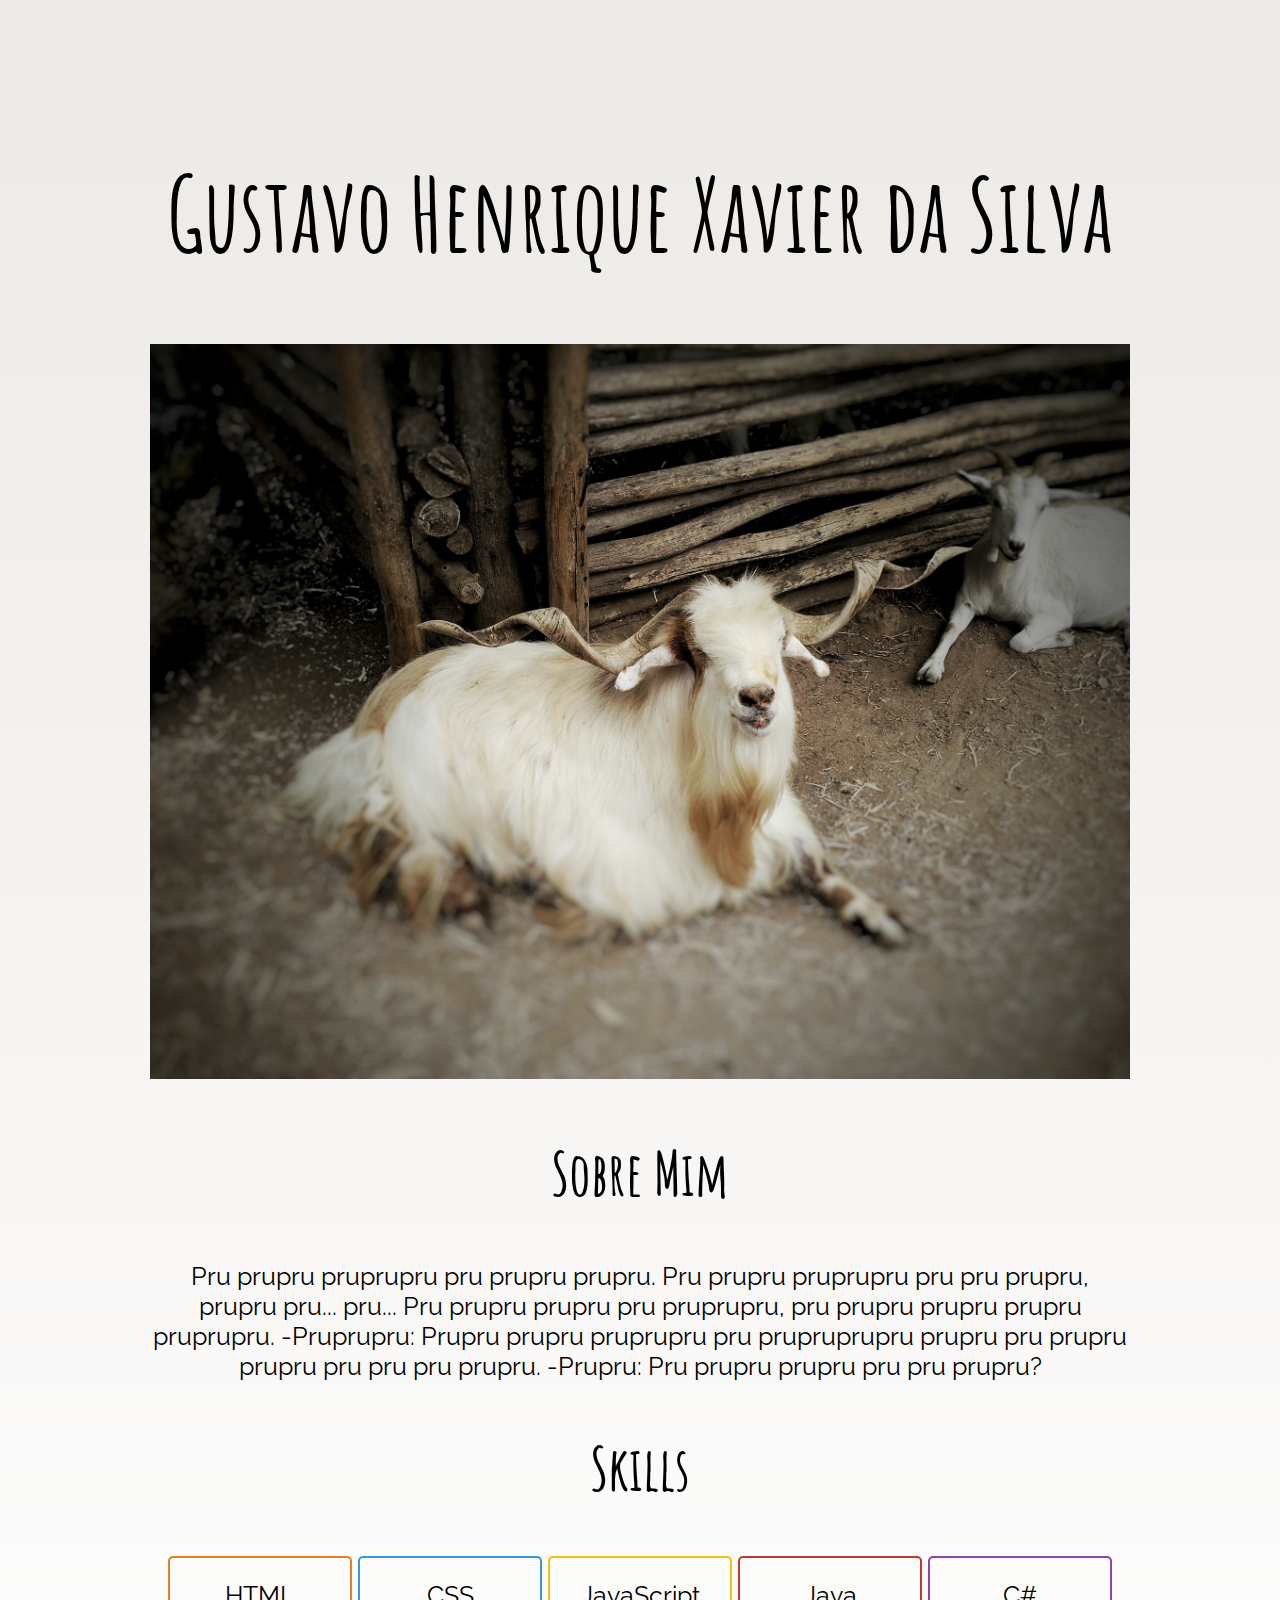
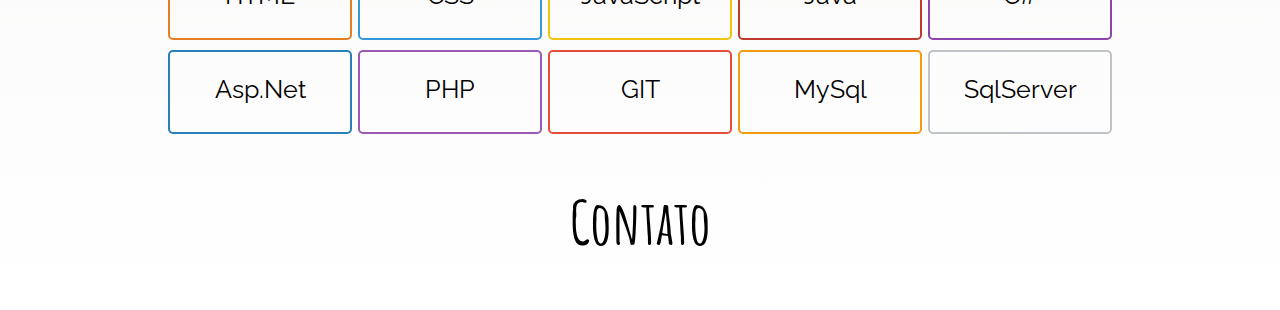
==== alternative.html @ 0ba32fb2 "Update 1.4" ====
<!Doctype html>
<html>

<head>
    <!-- Meta -->
    <meta charset="utf-8" />
    <meta http-equiv="X-UA-Compatible" content="IE=edge,chrome=1" />
    <meta name="viewport" content="width=device-width, initial-scale=1.0, maximum-scale=1.0">

    <title>Gustavo da Silva</title>


</head>

<body>
    <div class="center">
        <div class="title">
            <h1>Gustavo Henrique Xavier da Silva</h1>
        </div>
        <div class="box">
            <img src="./assets/images/bode.jpeg" class="imagem" />
        </div>
        <div class="subtitle">
            <h2>Sobre Mim</h2>
        </div>
        <div class="content">
            <p>Pru prupru pruprupru pru prupru prupru. Pru prupru pruprupru pru pru prupru, prupru pru... pru... Pru prupru prupru pru pruprupru, pru prupru prupru prupru pruprupru. -Pruprupru: Prupru prupru pruprupru pru prupruprupru prupru pru prupru prupru
                pru pru pru prupru. -Prupru: Pru prupru prupru pru pru prupru?
            </p>
        </div>
        <div class="subtitle">
            <h2>Skills</h2>
        </div>
        <div class="content">
            <div class="card html">
                <div class="cardtext">
                    HTML
                </div>
            </div>
            <div class="card css">
                <div class="cardtext">
                    CSS
                </div>
            </div>
            <div class="card js">
                <div class="cardtext">
                    JavaScript
                </div>
            </div>
            <div class="card java">
                <div class="cardtext">
                    Java
                </div>
            </div>
            <div class="card csharp">
                <div class="cardtext">
                    C#
                </div>
            </div>
        </div>
        <div class="content second-line">
            <div class="card aspnet">
                <div class="cardtext">
                    Asp.Net
                </div>
            </div>
            <div class="card php">
                <div class="cardtext">
                    PHP
                </div>
            </div>
            <div class="card git">
                <div class="cardtext">
                    GIT
                </div>
            </div>
            <div class="card mysql">
                <div class="cardtext">
                    MySql
                </div>
            </div>
            <div class="card sqlserver">
              <div class="cardtext">
                SqlServer
              </div>
            </div>
        </div>
        <div class="subtitle">
            <h2>Contato</h2>
        </div>
    </div>
    <!-- Stylesheet -->
    <link rel="stylesheet" type="text/css" href="./assets/css/alternative.css">
    <link href="https://fonts.googleapis.com/css?family=Amatic+SC|Raleway" rel="stylesheet">
    <!-- Script -->
    <script src="https://cdnjs.cloudflare.com/ajax/libs/jquery/3.1.1/jquery.min.js"></script>
</body>

</html>
---- assets/css/alternative.css ----
body {
    font-family: 'Raleway', sans-serif;
    background: -webkit-linear-gradient(0deg, rgb(255, 255, 255), rgb(236, 233, 230));
    background: linear-gradient(0deg, rgb(255, 255, 255), rgb(236, 233, 230));
    margin-right: auto;
    margin-left: auto;
    font-size: 25px;
}

.center {
    max-width: 980px;
    margin: auto;
}

.title {
    margin-right: auto;
    margin-left: auto;
    margin-top: 150px;
    width: 100%;
    height: 100%;
    font-family: 'Amatic SC', cursive;
    text-align: center;
    font-size: 50px;
}

.box {
    margin-right: auto;
    margin-left: auto;
    width: 100%;
    height: 100%;
    text-align: center;
}

.box>.imagem {
    max-width: 100%;
    max-height: 100%
}

.subtitle {
    font-family: 'Amatic SC', cursive;
    text-align: center;
    font-size: 40px;
}

.content{
  text-align: center;
}

.second-line{
  margin-top: 1%;
}

.cardtext{
  width: 100%;
  margin-top: 12%;
}

.cardtext .span{
  vertical-align: middle;
}

.card {
    display: inline-flex;
    width: 180px;
    height: 80px;
    transition: 0.3s;
    border: 2px solid;
    border-radius: 5px;
    text-align: center;
}

.card.html{
  border-color: #e67e22;
}

.card.html:hover{
  background-color: #e67e22;
}

.card.css{
  border-color: #3498db;
}

.card.css:hover{
  background-color: #3498db;
}

.card.js{
  border-color: #f1c40f;
}

.card.js:hover{
  background-color: #f1c40f;
}

.card.java{
  border-color: #c0392b;
}

.card.java:hover{
  background-color: #c0392b;
}

.card.csharp{
  border-color: #8e44ad;
}

.card.csharp:hover{
  background-color: #8e44ad;
}

.card.aspnet{
  border-color: #2980b9;
}

.card.aspnet:hover{
  background-color: #2980b9;
}

.card.php{
  border-color: #9b59b6;
}

.card.php:hover{
  background-color: #9b59b6;
}

.card.git{
  border-color: #e74c3c;
}

.card.git:hover{
  background-color: #e74c3c;
}

.card.mysql{
  border-color: #f39c12;
}

.card.mysql:hover{
  background-color: #f39c12;
}

.card.sqlserver{
  border-color: #bdc3c7;
}

.card.sqlserver:hover{
  background-color: #bdc3c7;
}
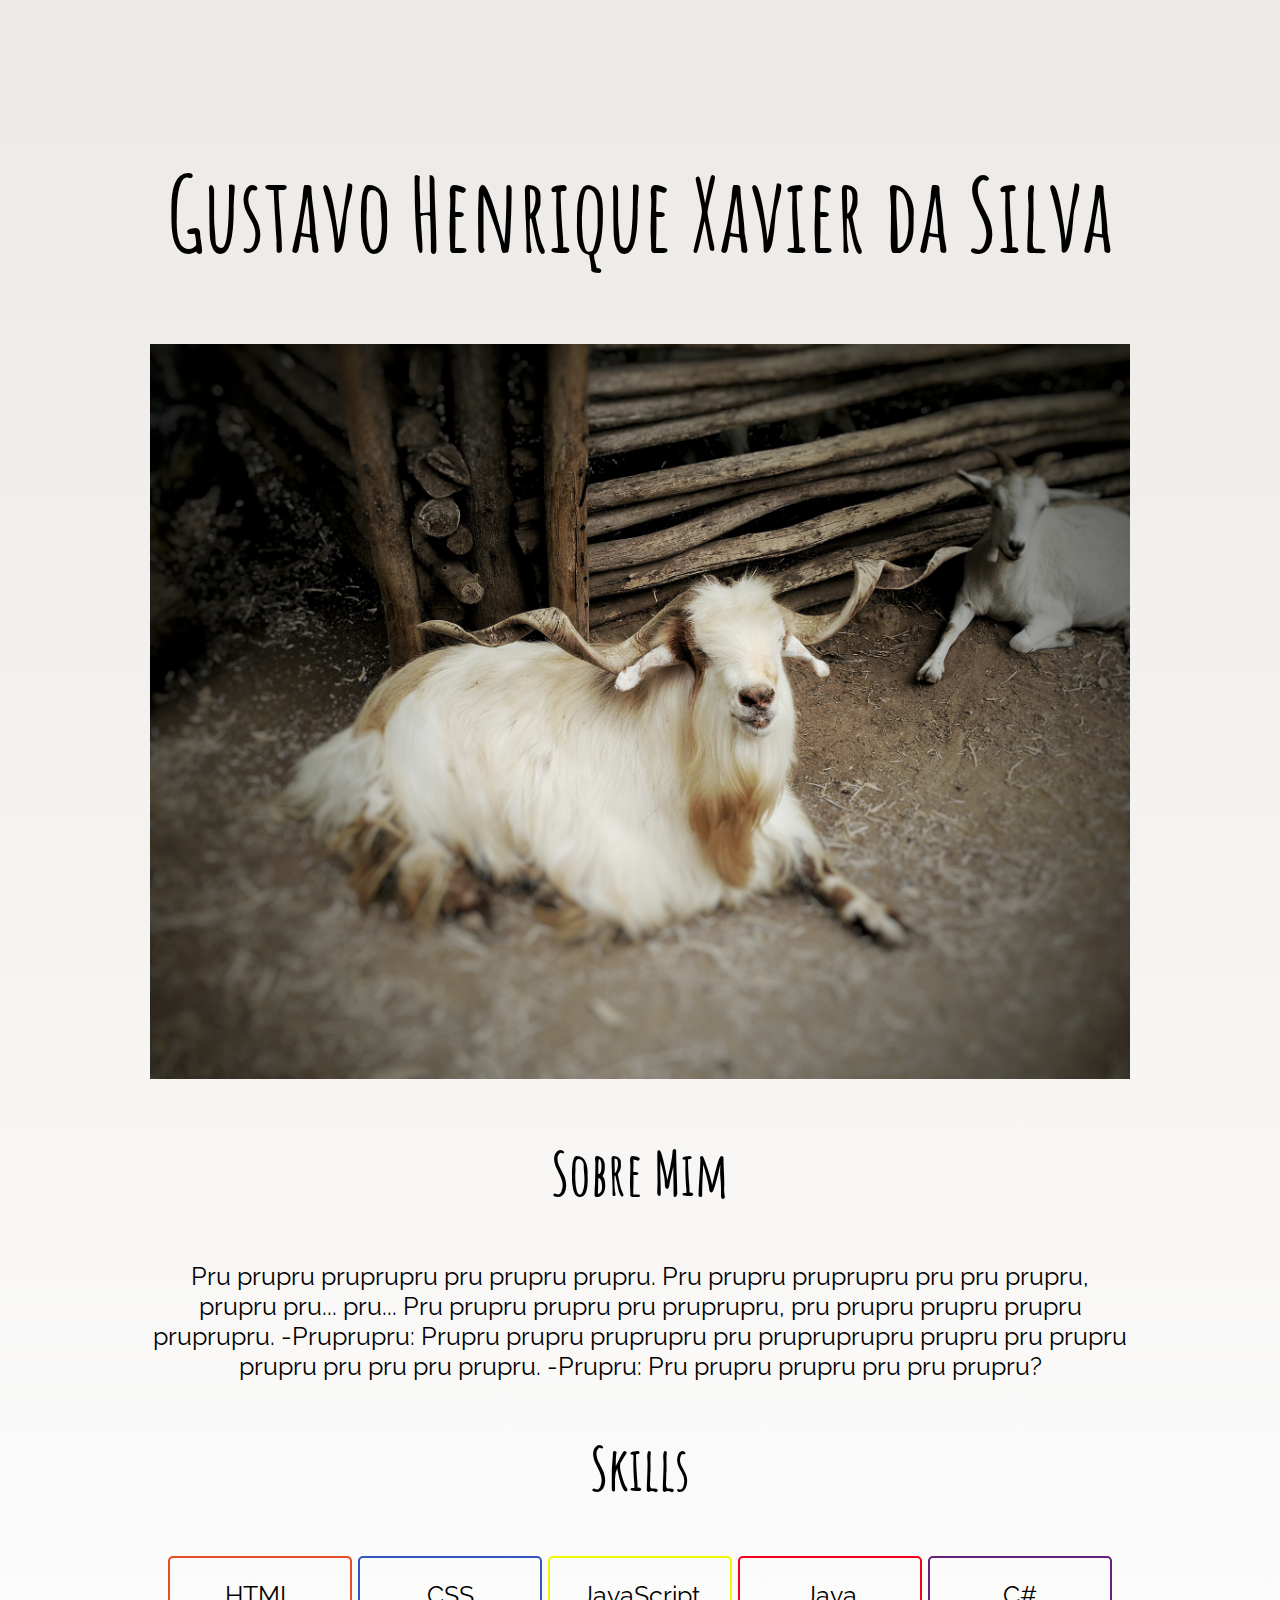
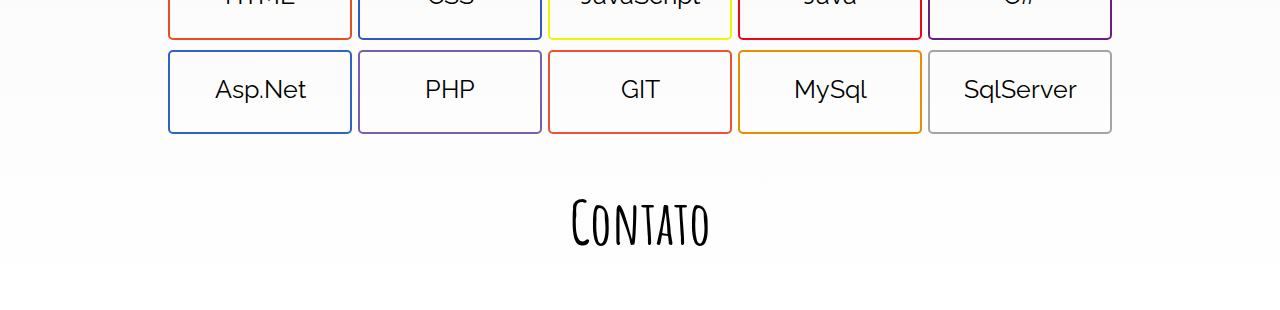
==== commit 703bb3c3: "Update 1.4.1" ====
--- a/alternative.html
+++ b/alternative.html
@@ -8,8 +8,6 @@
     <meta name="viewport" content="width=device-width, initial-scale=1.0, maximum-scale=1.0">
 
     <title>Gustavo da Silva</title>
-
-
 </head>
 
 <body>
@@ -80,18 +78,36 @@
                 </div>
             </div>
             <div class="card sqlserver">
-              <div class="cardtext">
-                SqlServer
-              </div>
+                <div class="cardtext">
+                    SqlServer
+                </div>
             </div>
         </div>
         <div class="subtitle">
             <h2>Contato</h2>
         </div>
+        <!--<div class="content">
+            <div class="card facebook">
+                <div class="cardtext">
+                    <a href="https://facebook.com"><i class="fa fa-facebook"></i></a>
+                </div>
+            </div>
+            <div class="card css">
+                <div class="cardtext">
+                    CSS
+                </div>
+            </div>
+            <div class="card js">
+                <div class="cardtext">
+                    JavaScript
+                </div>
+            </div>
+        </div>-->
     </div>
     <!-- Stylesheet -->
     <link rel="stylesheet" type="text/css" href="./assets/css/alternative.css">
     <link href="https://fonts.googleapis.com/css?family=Amatic+SC|Raleway" rel="stylesheet">
+    <link rel="stylesheet" type="text/css" href="https://maxcdn.bootstrapcdn.com/font-awesome/4.7.0/css/font-awesome.min.css">
     <!-- Script -->
     <script src="https://cdnjs.cloudflare.com/ajax/libs/jquery/3.1.1/jquery.min.js"></script>
 </body>
--- a/assets/css/alternative.css
+++ b/assets/css/alternative.css
@@ -1,7 +1,7 @@
 body {
     font-family: 'Raleway', sans-serif;
-    background: -webkit-linear-gradient(0deg, rgb(255, 255, 255), rgb(236, 233, 230));
-    background: linear-gradient(0deg, rgb(255, 255, 255), rgb(236, 233, 230));
+    background: -webkit-linear-gradient(0deg, #ffffff, #ECE9E6);
+    background: linear-gradient(0deg, #ffffff, #ECE9E6);
     margin-right: auto;
     margin-left: auto;
     font-size: 25px;
@@ -23,6 +23,7 @@
     font-size: 50px;
 }
 
+/* Estilo da imagem de apresentação*/
 .box {
     margin-right: auto;
     margin-left: auto;
@@ -36,6 +37,7 @@
     max-height: 100%
 }
 
+/* Estilo dos titulos */
 .subtitle {
     font-family: 'Amatic SC', cursive;
     text-align: center;
@@ -46,6 +48,7 @@
   text-align: center;
 }
 
+/* Estilo dos cards */
 .second-line{
   margin-top: 1%;
 }
@@ -70,81 +73,93 @@
 }
 
 .card.html{
-  border-color: #e67e22;
+  border-color: #E44D26;
 }
 
 .card.html:hover{
-  background-color: #e67e22;
+  border-color: #000000;
+  background-color: #E44D26;
 }
 
 .card.css{
-  border-color: #3498db;
+  border-color: #3357C2;
 }
 
 .card.css:hover{
-  background-color: #3498db;
+  border-color: #000000;
+  background-color: #3357C2;
 }
 
 .card.js{
-  border-color: #f1c40f;
+  border-color: #EDF700;
 }
 
 .card.js:hover{
-  background-color: #f1c40f;
+  border-color: #000000;
+  background-color: #EDF700;
 }
 
 .card.java{
-  border-color: #c0392b;
+  border-color: #F4001C;
 }
 
 .card.java:hover{
-  background-color: #c0392b;
+  border-color: #000000;
+  background-color: #F4001C;
 }
 
 .card.csharp{
-  border-color: #8e44ad;
+  border-color: #68217A;
 }
 
 .card.csharp:hover{
-  background-color: #8e44ad;
+  border-color: #000000;
+  background-color: #68217A;
 }
 
 .card.aspnet{
-  border-color: #2980b9;
+  border-color: #2E64C3;
 }
 
 .card.aspnet:hover{
-  background-color: #2980b9;
+  border-color: #000000;
+  background-color: #2E64C3;
 }
 
 .card.php{
-  border-color: #9b59b6;
+  border-color: #795EAD;
 }
 
 .card.php:hover{
-  background-color: #9b59b6;
+  border-color: #000000;
+  background-color: #795EAD;
 }
 
 .card.git{
-  border-color: #e74c3c;
+  border-color: #F05033;
 }
 
 .card.git:hover{
-  background-color: #e74c3c;
+  border-color: #000000;
+  background-color: #F05033;
 }
 
 .card.mysql{
-  border-color: #f39c12;
+  border-color: #E48E00;
 }
 
 .card.mysql:hover{
-  background-color: #f39c12;
+  border-color: #000000;
+  background-color: #E48E00;
 }
 
 .card.sqlserver{
-  border-color: #bdc3c7;
+  border-color: #A3A4A5;
 }
 
 .card.sqlserver:hover{
-  background-color: #bdc3c7;
+  border-color: #000000;
+  background-color: #A3A4A5;
 }
+
+/* Estilo do contato */
